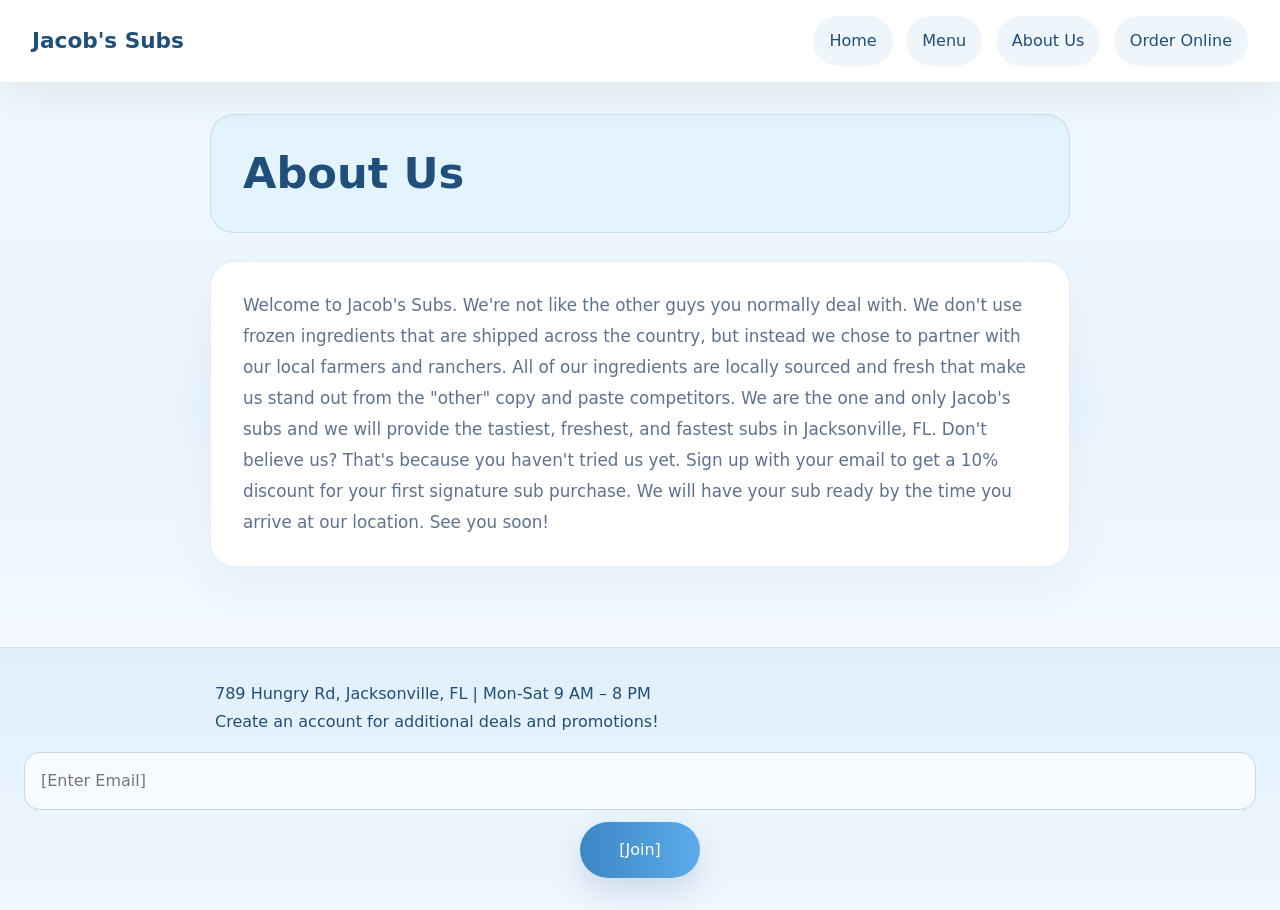
==== about_us.html @ 82ebaeee "Main Initial website upload" ====
<!DOCTYPE html>
<html lang="en">
<head>
    <meta charset="UTF-8">
    <meta name="viewport" content="width=device-width, initial-scale=1.0">
    <title>About Us | Jacob's Subs</title>
	<link href="jacobs_layout.css" rel="stylesheet">
</head>
<body>
    <header class="top-bar">
        <div class="logo-area">Jacob's Subs</div>
        <nav class="main-nav">
            <a href="jacobs_frontpage.html">Home</a>
            <a href="menu_options.html">Menu</a>
            <a href="about_us.html">About Us</a>
            <a href="order_online.html">Order Online</a>
        </nav>
    </header>

    <main class="about-page">
        <div class="title-box">
            <h2>About Us</h2>
        </div>

        <div class="content-box bg-light-blue">
            <p>Welcome to Jacob's Subs. We're not like the other guys you normally deal with. We don't use frozen ingredients that are shipped across the country, but instead we chose to partner with our local farmers and ranchers. All of our ingredients are locally sourced and fresh that make us stand out from the "other" copy and paste competitors. We are the one and only Jacob's subs and we will provide the tastiest, freshest, and fastest subs in Jacksonville, FL. Don't believe us? That's because you haven't tried us yet. Sign up with your email to get a 10% discount for your first signature sub purchase. We will have your sub ready by the time you arrive at our location. See you soon!</p>
        </div>
    </main>

    <footer>
        <div class="footer-info">
            789 Hungry Rd, Jacksonville, FL | Mon-Sat 9 AM – 8 PM<br>
            Create an account for additional deals and promotions!
        </div>
        <div class="footer-signup">
            <input type="email" placeholder="[Enter Email]">
            <button>[Join]</button>
        </div>
    </footer>
</body>
</html>
---- jacobs_layout.css ----
/* Global Theme */
* {
    box-sizing: border-box;
    margin: 0;
    padding: 0;
}
:root {
    --bg: #eef6fb;
    --surface: #ffffff;
    --accent: #3c87c4;
    --accent-dark: #1f4f7a;
    --text: #0f2a49;
    --muted: #5d728d;
    --border: rgba(64,122,179,0.18);
}

body {
    font-family: "Inter", system-ui, -apple-system, BlinkMacSystemFont, "Segoe UI", sans-serif;
    line-height: 1.6;
    color: var(--text);
    background: linear-gradient(180deg, #f5fafd 0%, #e9f4fd 45%, #ffffff 100%);
    min-height: 100vh;
}

img, video {
    max-width: 100%;
    display: block;
}

a {
    color: var(--accent-dark);
    text-decoration: none;
    transition: color .2s ease, background .2s ease;
}
a:hover {
    color: var(--accent);
}

button, input, select, textarea {
    font: inherit;
}

button {
    cursor: pointer;
    border: none;
    border-radius: 999px;
    background: linear-gradient(90deg, #3c87c4, #5dabeb);
    color: #fff;
    padding: 0.95rem 1.6rem;
    box-shadow: 0 14px 30px rgba(36,74,117,0.16);
    transition: transform .2s ease, box-shadow .2s ease, background .2s ease;
}

button:hover {
    transform: translateY(-1px);
    box-shadow: 0 16px 34px rgba(36,74,117,0.2);
}

header.top-bar {
    display: flex;
    align-items: center;
    justify-content: space-between;
    gap: 1rem;
    padding: 1rem 2rem;
    background: rgba(255,255,255,0.92);
    backdrop-filter: blur(14px);
    position: sticky;
    top: 0;
    z-index: 20;
    box-shadow: 0 16px 40px rgba(15,44,74,0.08);
}

.logo-area {
    font-size: 1.35rem;
    font-weight: 800;
    color: var(--accent-dark);
}

.main-nav {
    display: flex;
    flex-wrap: wrap;
    align-items: center;
    gap: 0.85rem;
}

.main-nav a {
    padding: 0.75rem 1rem;
    border-radius: 999px;
    color: var(--accent-dark);
    background: rgba(60,135,196,0.08);
}

.main-nav a:hover {
    background: rgba(60,135,196,0.16);
}

main {
    padding: 2rem 1.5rem;
    max-width: 1180px;
    margin: 0 auto;
}

.container {
    background: rgba(255,255,255,0.88);
    border: 1px solid rgba(65,112,161,0.15);
    border-radius: 32px;
    padding: 2rem;
    box-shadow: 0 24px 70px rgba(69,108,148,0.06);
}

.hero-section {
    display: grid;
    grid-template-columns: 1.05fr 0.95fr;
    gap: 2rem;
    align-items: center;
    padding: 3rem 1.5rem;
    border-radius: 32px;
    background: linear-gradient(180deg, rgba(255,255,255,0.96), rgba(226,243,253,0.95));
    box-shadow: 0 20px 52px rgba(42,93,148,0.08);
}

.hero-copy {
    text-align: left;
}

.eyebrow {
    color: var(--accent);
    font-weight: 700;
    letter-spacing: 0.12em;
    text-transform: uppercase;
    margin-bottom: 1rem;
}

.hero-section h2 {
    font-size: clamp(2.4rem, 4vw, 3.8rem);
    line-height: 1.02;
    color: var(--accent-dark);
    margin-bottom: 1rem;
}

.hero-text {
    color: var(--muted);
    max-width: 42rem;
    margin-bottom: 1.75rem;
    font-size: 1.05rem;
    line-height: 1.9;
}

.order-now-wrapper {
    margin: 1.75rem 0;
}

.video-container {
    border-radius: 24px;
    overflow: hidden;
    box-shadow: 0 18px 42px rgba(36,74,117,0.12);
}

.hero-video {
    width: 100%;
    height: 100%;
    min-height: 360px;
    object-fit: cover;
    display: block;
}

.category-grid {
    display: grid;
    grid-template-columns: repeat(auto-fit, minmax(240px, 1fr));
    gap: 1.5rem;
    margin-top: 2rem;
}

.category-card {
    background: var(--surface);
    border-radius: 28px;
    padding: 2rem;
    min-height: 300px;
    display: flex;
    flex-direction: column;
    justify-content: space-between;
    box-shadow: 0 16px 36px rgba(52,93,143,0.08);
    border: 1px solid rgba(64,122,179,0.14);
}

.image-placeholder {
    min-height: 220px;
    border-radius: 22px;
    background: linear-gradient(180deg, #e9f4fb, #f5fbff);
    display: grid;
    place-items: center;
    overflow: hidden;
}

.image-placeholder img {
    width: 100%;
    height: 100%;
    object-fit: cover;
    display: block;
}

.category-card h3 {
    color: var(--accent-dark);
    margin: 1.35rem 0 0.85rem;
}

.check-out-link {
    text-decoration: none;
    color: var(--accent-dark);
    font-weight: 700;
}

.check-out-link:hover {
    color: var(--accent);
}

.title-box {
    max-width: 860px;
    margin: 0 auto 1.75rem;
    padding: 1.5rem 2rem;
    border-radius: 24px;
    background: rgba(226,243,253,0.9);
    border: 1px solid rgba(80,156,204,0.22);
}

.title-box h2 {
    color: var(--accent-dark);
    font-size: 2.7rem;
}

.content-box {
    max-width: 860px;
    margin: 0 auto;
    padding: 1.75rem 2rem;
    border-radius: 24px;
    background: var(--surface);
    border: 1px solid rgba(116,166,207,0.18);
    box-shadow: 0 18px 44px rgba(76,117,161,0.06);
}

.content-box p {
    color: var(--muted);
    font-size: 1.05rem;
    line-height: 1.85;
}

.page-title {
    font-size: 2.7rem;
    color: var(--accent-dark);
    margin-bottom: 1rem;
}

.filters {
    margin-bottom: 1.25rem;
    font-size: 1rem;
    color: var(--accent-dark);
}

.filters a {
    margin-left: 0.75rem;
    color: var(--accent-dark);
}

.filters a:first-child {
    margin-left: 0;
}

.table-container {
    overflow-x: auto;
    background: rgba(227,244,255,0.95);
    border-radius: 24px;
    padding: 1.25rem;
    border: 1px solid rgba(92,150,196,0.18);
}

.menu-table {
    width: 100%;
    border-collapse: collapse;
    min-width: 680px;
}

.menu-table th,
.menu-table td {
    padding: 1rem 1.15rem;
    text-align: left;
    border-bottom: 1px solid rgba(72,122,166,0.12);
}

.menu-table th {
    color: var(--accent-dark);
    font-weight: 700;
}

.menu-table tbody tr:hover {
    background: rgba(67,126,195,0.06);
}

.menu-table button {
    padding: 0.75rem 1rem;
    border-radius: 999px;
    background: rgba(60,135,196,0.12);
    color: var(--accent-dark);
    font-weight: 700;
}

.menu-table button:hover {
    background: rgba(60,135,196,0.2);
}

.submit-order-wrapper {
    margin-top: 1.5rem;
    text-align: right;
}

.submit-order-btn {
    min-width: 160px;
}

form {
    display: grid;
    gap: 1.5rem;
}

fieldset {
    border: 1px solid rgba(64,122,179,0.18);
    border-radius: 24px;
    padding: 1.5rem;
    background: rgba(255,255,255,0.96);
}

fieldset legend {
    font-weight: 700;
    color: var(--accent-dark);
    padding: 0 0.5rem;
}

label {
    display: block;
    margin-bottom: 0.5rem;
    color: var(--accent-dark);
    font-weight: 600;
}

input[type="text"],
input[type="email"],
select,
textarea {
    width: 100%;
    padding: 0.95rem 1rem;
    border: 1px solid rgba(103,149,188,0.32);
    border-radius: 16px;
    background: #f7fbff;
    color: var(--text);
    transition: border-color .2s ease, box-shadow .2s ease;
}

input:focus,
select:focus,
textarea:focus {
    outline: none;
    border-color: var(--accent);
    box-shadow: 0 0 0 4px rgba(64,122,179,0.12);
}

form input[type="submit"] {
    width: auto;
    min-width: 180px;
}

.signup-container {
    max-width: 760px;
    margin: 0 auto;
    padding: 2rem;
    border-radius: 32px;
    background: linear-gradient(180deg, rgba(226,243,253,0.95), rgba(255,255,255,0.92));
    border: 1px solid rgba(96,156,204,0.2);
}

.form-group {
    display: grid;
    gap: 0.5rem;
}

.form-actions {
    display: flex;
    flex-wrap: wrap;
    align-items: center;
    justify-content: space-between;
    gap: 1rem;
    margin-top: 0.75rem;
}

.form-actions label {
    font-size: 0.98rem;
    color: var(--muted);
    font-weight: 500;
}

.submit-btn {
    min-width: 140px;
}

.contact-us-section {
    margin-top: 2rem;
    padding: 1.5rem;
    border-radius: 22px;
    background: var(--surface);
    border: 1px solid rgba(80,149,205,0.18);
}

.contact-us-section h3 {
    margin-bottom: 0.75rem;
    color: var(--accent-dark);
}

.text-blue {
    color: var(--accent-dark);
}

footer {
    margin-top: 3rem;
    padding: 2rem 1.5rem;
    background: linear-gradient(180deg, rgba(223,238,250,0.95), rgba(238,247,255,0.95));
    border-top: 1px solid rgba(111,167,205,0.24);
}

.footer-info {
    max-width: 850px;
    margin: 0 auto 1rem;
    color: var(--accent-dark);
    line-height: 1.75;
}

.footer-signup {
    display: flex;
    flex-wrap: wrap;
    gap: 0.75rem;
    justify-content: center;
    align-items: center;
}

.footer-signup input {
    min-width: 280px;
}

.footer-signup button {
    min-width: 120px;
}

hr {
    display: none;
}

@media (max-width: 900px) {
    header.top-bar {
        flex-direction: column;
        align-items: flex-start;
    }
    .hero-section {
        padding: 2rem;
    }
    .category-grid {
        grid-template-columns: 1fr;
    }
    .footer-signup {
        justify-content: flex-start;
    }
}

@media (max-width: 600px) {
    main {
        padding: 1rem;
    }
    header.top-bar {
        padding: 1rem;
    }
    .hero-section h2 {
        font-size: 2.4rem;
    }
    .filters {
        font-size: 0.95rem;
    }
    .menu-table {
        min-width: 0;
    }
    .menu-table th,
    .menu-table td {
        padding: 0.9rem;
    }
}
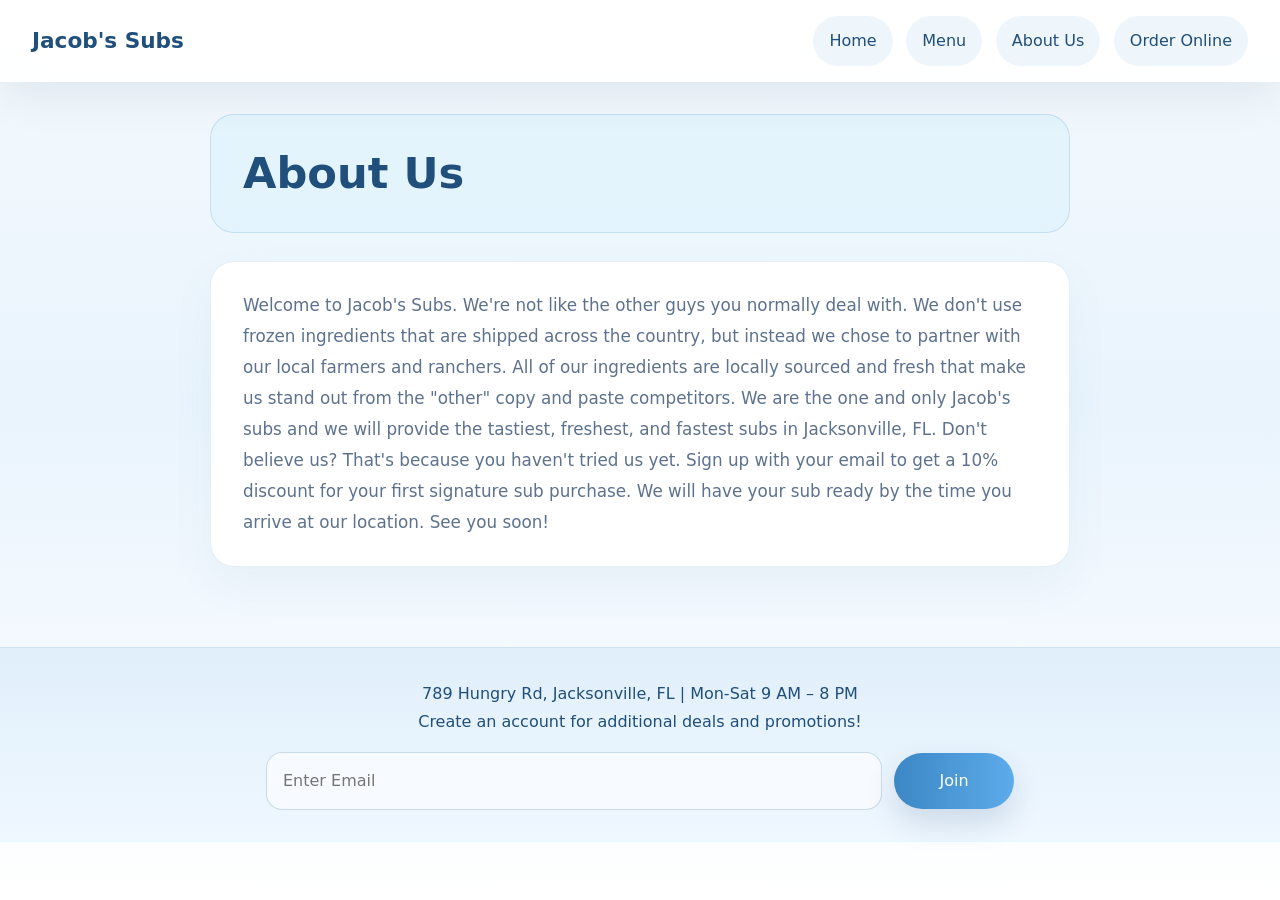
==== commit 2064df66: "uploaded all files after corrections" ====
--- a/about_us.html
+++ b/about_us.html
@@ -10,7 +10,7 @@
     <header class="top-bar">
         <div class="logo-area">Jacob's Subs</div>
         <nav class="main-nav">
-            <a href="jacobs_frontpage.html">Home</a>
+            <a href="index.html">Home</a>
             <a href="menu_options.html">Menu</a>
             <a href="about_us.html">About Us</a>
             <a href="order_online.html">Order Online</a>
@@ -33,8 +33,8 @@
             Create an account for additional deals and promotions!
         </div>
         <div class="footer-signup">
-            <input type="email" placeholder="[Enter Email]">
-            <button>[Join]</button>
+            <input type="email" placeholder="Enter Email">
+            <button>Join</button>
         </div>
     </footer>
 </body>
--- a/jacobs_layout.css
+++ b/jacobs_layout.css
@@ -205,9 +205,14 @@
 }
 
 .check-out-link {
+    display: inline-block;
     text-decoration: none;
     color: var(--accent-dark);
     font-weight: 700;
+    font-size: 1.15rem;
+    padding: 0.6rem 0.8rem;
+    border-radius: 999px;
+    background: rgba(60,135,196,0.08);
 }
 
 .check-out-link:hover {
@@ -429,6 +434,7 @@
     margin: 0 auto 1rem;
     color: var(--accent-dark);
     line-height: 1.75;
+    text-align: center;
 }
 
 .footer-signup {
@@ -440,7 +446,8 @@
 }
 
 .footer-signup input {
-    min-width: 280px;
+    min-width: 140px;
+    width: 50%;
 }
 
 .footer-signup button {
